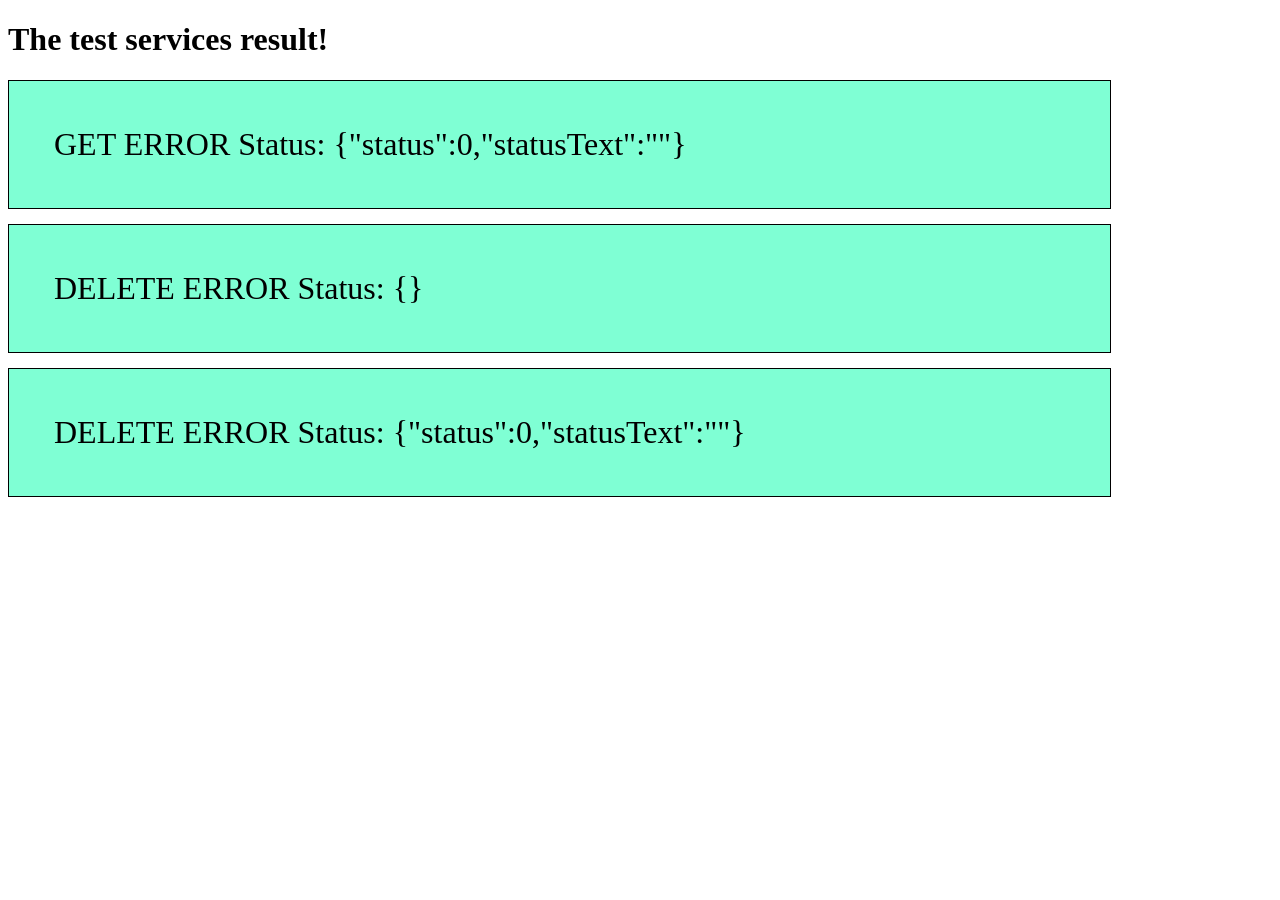
==== pages/index.html @ 2a8f9638 "ADDED: ability to demonstrate employee payroll using client server" ====
<!DOCTYPE html>
<html lang="en">
<head>
    <meta charset="UTF-8">
    <meta http-equiv="X-UA-Compatible" content="IE=edge">
    <meta name="viewport" content="width=device-width, initial-scale=1.0">
    <title>REST SERVICES</title>
    <style>
        div {
            border: 1px solid black;
            margin-bottom: 15px;
            width: 80%;
            background: aquamarine;
            padding: 45px;
            font-size: xx-large;
        }
    </style>
</head>
<body>
    <h1>The test services result!</h1>
    <div id="get_services"></div>
    <div id="delete_services"></div>
    <div id="post_services"></div>
    <script src="../js/http_service.js"></script>
</body>
</html>
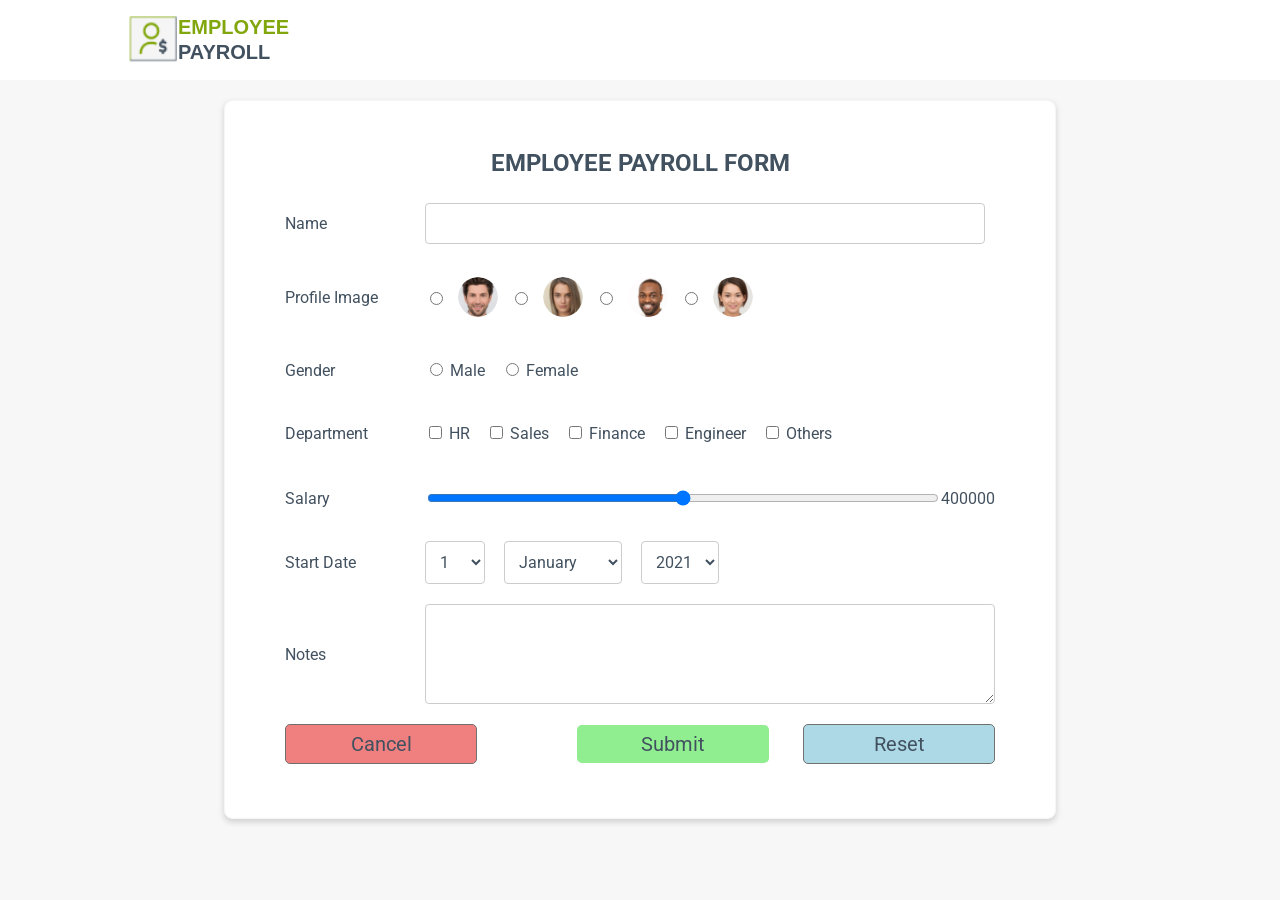
==== commit adf5952b: "MODIFIED: generation of id is servers responsibility, delinked class" ====
--- a/pages/index.html
+++ b/pages/index.html
@@ -2,25 +2,158 @@
 <html lang="en">
 <head>
     <meta charset="UTF-8">
-    <meta http-equiv="X-UA-Compatible" content="IE=edge">
-    <meta name="viewport" content="width=device-width, initial-scale=1.0">
-    <title>REST SERVICES</title>
-    <style>
-        div {
-            border: 1px solid black;
-            margin-bottom: 15px;
-            width: 80%;
-            background: aquamarine;
-            padding: 45px;
-            font-size: xx-large;
-        }
-    </style>
+    <meta content="width=device-width, initial-scale=1" name="viewport" />
+    <link href='https://fonts.googleapis.com/css?family=Roboto' rel='stylesheet'>
+    <link rel="stylesheet" href="../css/styles.css">
+    <title>Document</title>
 </head>
 <body>
-    <h1>The test services result!</h1>
-    <div id="get_services"></div>
-    <div id="delete_services"></div>
-    <div id="post_services"></div>
-    <script src="../js/http_service.js"></script>
+    <!-- UC1 -->
+    <header class="header-content header">
+        <div class="logo-content">
+            <a href="./home.html">
+                <img src="../assets/images/logo.png" alt="logo" width="50">
+                <div>
+                    <span class="emp-text">EMPLOYEE</span><br>
+                    <span class="emp-text emp-payroll">PAYROLL</span>
+                </div>
+            </a>
+        </div>
+    </header>
+    <!-- UC2 -->
+    <div class="form-content">
+        <form class="form" action="#" autocomplete="off" onreset="event.preventDefault(); resetForm()" onsubmit="save(event)">
+            <div class="form-head">EMPLOYEE PAYROLL FORM</div>
+            <div class="row-content">
+                <label class="label text" for="name">Name</label>
+                <input class="input" type="text" id="name" name="name" placeholder="" required>
+                <error-output class="name-error" for="name"></error-output>
+            </div>
+            <div class="row-content">
+                <label for="profile" class="label text">Profile Image</label>
+                <div class="profile-radio-content">
+                    <label>
+                        <input type="radio" name="profile" id="profile1" value="../assets/profile-images/Ellipse -3.png" required>
+                        <img class="profile" id="image1" src="../assets/profile-images/Ellipse -3.png">
+                    </label>
+                    <label>
+                        <input type="radio" name="profile" id="profile2" value="../assets/profile-images/Ellipse -1.png" required>
+                        <img class="profile" id="image2" src="../assets/profile-images/Ellipse -1.png">
+                    </label>
+                    <label>
+                        <input type="radio" name="profile" id="profile3" value="../assets/profile-images/Ellipse -2.png" required>
+                        <img class="profile" id="image3" src="../assets/profile-images/Ellipse -2.png">
+                    </label>
+                    <label>
+                        <input type="radio" name="profile" id="profile4" value="../assets/profile-images/Ellipse -4.png" required>
+                        <img class="profile" id="image4" src="../assets/profile-images/Ellipse -4.png">
+                    </label>
+                </div>
+            </div>
+            <div class="row-content">
+                <label class="label text" for="gender">Gender</label>
+                <div>
+                    <input type="radio" id="male" name="gender" value="Male" required>
+                    <label class="text" for="male">Male</label>
+                    <input type="radio" id="female" name="gender" value="Female" required>
+                    <label class="text" for="female">Female</label>
+                </div>
+            </div>
+            <div class="row-content">
+                <label class="label text" for="department">Department</label>
+                <div>
+                    <input type="checkbox" class="checkbox" id="hr" name="department" value="HR">
+                    <label class="text" for="hr">HR</label>
+                    <input type="checkbox" class="checkbox" id="sales" name="department" value="Sales">
+                    <label class="text" for="sales">Sales</label>
+                    <input type="checkbox" class="checkbox" id="finance" name="department" value="Finance">
+                    <label class="text" for="finance">Finance</label>
+                    <input type="checkbox" class="checkbox" id="engineer" name="department" value="Engineer">
+                    <label class="text" for="">Engineer</label>
+                    <input type="checkbox" class="checkbox" id="others" name="department" value="others">
+                    <label class="text" for="others">Others</label>
+                </div>
+            </div>
+            <div class="row-content">
+                <label class="label text" for="salary">Salary </label> 
+                <input class="input" type="range" name="salary" id="salary" min="300000"
+                    max="500000" step="100" value="400000">
+                    <output class="salary-output text" for="salary">400000</output>
+            </div>
+            <div class="row-content">
+                <label class="label text" for="startDate">Start Date</label>
+                <div>
+                    <select id="day" class="startDate" name="day">
+                        <option value="01">1</option>
+                        <option value="02">2</option>
+                        <option value="03">3</option>
+                        <option value="04">4</option>
+                        <option value="05">5</option>
+                        <option value="06">6</option>
+                        <option value="07">7</option>
+                        <option value="08">8</option>
+                        <option value="09">9</option>
+                        <option value="10">10</option>
+                        <option value="11">11</option>
+                        <option value="12">12</option>
+                        <option value="13">13</option>
+                        <option value="14">14</option>
+                        <option value="15">15</option>
+                        <option value="16">16</option>
+                        <option value="17">17</option>
+                        <option value="18">18</option>
+                        <option value="19">19</option>
+                        <option value="20">20</option>
+                        <option value="21">21</option>
+                        <option value="22">22</option>
+                        <option value="23">23</option>
+                        <option value="24">24</option>
+                        <option value="25">25</option>
+                        <option value="26">26</option>
+                        <option value="27">27</option>
+                        <option value="28">28</option>
+                        <option value="29">29</option>
+                        <option value="30">30</option>
+                        <option value="31">31</option>
+                   </select>
+                   <select id="month" class="startDate" name="month">
+                    <option value="01">January</option>
+                    <option value="02">February</option>
+                    <option value="03">March</option>
+                    <option value="04">April</option>
+                    <option value="05">May</option>
+                    <option value="06">June</option>
+                    <option value="07">July</option>
+                    <option value="08">August</option>
+                    <option value="09">September</option>
+                    <option value="10">October</option>
+                    <option value="11">November</option>
+                    <option value="12">December</option>
+                 </select> 
+                 <select id="year" class="startDate"  name="year">
+                    <option value="2021">2021</option>
+                    <option value="2020">2020</option>
+                    <option value="2019">2019</option>
+                </select>
+                </div>
+                <error-output class="startdate-error" for="name"></error-output>
+            </div>
+            <div class="row-content">
+                <label class="label text" for="notes">Notes</label>
+                <textarea id="notes" class="input" name="notes" style="height: 100px;"></textarea>
+            </div>
+            <div class="buttonParent">
+                <a href="./home.html" id="cancelButton" class="resetButton button cancelButton">Cancel</a>
+                <div class="submit-reset">
+                    <button type="submit" class="button submitButton">Submit</button>
+                    <button type="reset" class="resetButton button">Reset</button>
+                </div>
+            </div>
+        </form>
+    </div>
+    <!-- <script src="../js/EmployeePayrollData.js"></script> -->
+    <script defer src="../js/utility.js"></script>
+    <script defer src="../js/site-properties.js"></script>
+    <script src="../js/employeePayroll.js"></script>
 </body>
-</html>+</html>
--- a/css/styles.css
+++ b/css/styles.css
@@ -0,0 +1,235 @@
+body {
+    margin: 0;
+    height: 100%;
+    background-color: #f7f7f7;
+}
+
+.header {
+    padding: 15px 0;
+    background-color: white;
+}
+
+.header-content {
+    display: flex;
+    flex-direction: row;
+    justify-content: center;
+    align-items: center;
+    border: 0px solid green;
+}
+
+.logo-content {
+    display: flex;
+    flex-direction: row;
+    align-items: center;
+    border: 0px solid green;
+    width: 80%;
+}
+
+.logo-content a {
+    text-decoration: none;
+    display: flex;
+}
+
+.logo-content img {
+    border: 0px solid #42515f;
+}
+
+.emp-text {
+    font: normal normal bold 20px/25px Montserrat;
+    font-family: "Montserrat",sans-serif;
+    letter-spacing: 0px;
+    color: #82A70C;
+    text-transform: capitalize;
+}
+
+.emp-payroll {
+    color: #42515f;
+}
+
+* {
+    box-sizing: border-box;
+}
+/* UC2 */
+.form-content {
+    min-height: calc(100%-80px);
+    display: flex;
+    justify-content: center;
+    align-content: center;
+    border: 0px solid green;
+    margin-top: 20px;
+}
+
+.form {
+    width: 65%;
+    padding: 44px 60px;
+    background: white 0% 0% no-repeat padding-box;
+    box-shadow: 0px 3px 6px #00000029;
+    border: 1px solid #f5f5f5;
+    border-radius: 8px;
+    opacity: 1;
+}
+
+.form-head {
+    font: normal normal bold 24px/37px Roboto;
+    letter-spacing: 0px;
+    color: #42515f;
+    text-transform: capitalize;
+    opacity: 1;
+    padding-bottom: 20px;
+    text-align: center;
+}
+
+.row-content {
+    display: flex;
+    flex-direction: row;
+    margin-bottom: 10px;
+    align-items: center;
+    border: 0px solid green;
+    margin-bottom: 20px;
+}
+
+.label {
+    min-width: 140px;
+}
+
+label {
+    padding: 12px 12px 12px 0;
+    display: inline-block;
+}
+
+.text {
+    font-size: 16px;
+    color: #42515f;
+    opacity: 1;
+    font-family: Roboto;
+}
+
+.input {
+    width: 100%;
+    padding: 12px;
+    border: 1px solid #ccc;
+    border-radius: 4px;
+    resize: vertical;
+}
+
+.profile-radio-content {
+    display: flex;
+    flex-direction: row;
+}
+
+.profile-radio-content > label {
+    display: flex;
+    flex-direction: row;
+    align-items: center;
+}
+
+.profile {
+    width: 40px;
+    border-radius: 50%;
+    margin-left: 12px;
+}
+
+/* UC5 */
+select {
+    padding: 10px;
+    margin-right: 15px;
+    border: 1px solid #ccc;
+    border-radius: 4px;
+    resize: vertical;
+    font: normal normal normal 16px Roboto;
+    letter-spacing: 0px;
+    color: #42515f;
+    background-color: transparent;
+}
+
+.buttonParent {
+    display: flex;
+    margin-bottom: 10px;
+    justify-content: space-between;
+    margin-top: 20px;
+}
+
+.button {
+    font-size: 20px;
+    font-family: Roboto;
+    letter-spacing: 0px;
+    color: #42515f;
+    opacity: 1;
+    background: transparent;
+    border: none;
+    font-weight: 400;
+    min-width: 15vw;
+    padding: 7px;
+    border: 1px solid #707070;
+    cursor: pointer;
+    border-radius: 5px;
+}
+
+.submitButton {
+    border: none;
+    background-color: #f5f5f5;
+    margin-right: 30px;
+    background-color: lightgreen;
+}
+.resetButton {
+    background-color: lightblue;
+}
+
+.cancelButton {
+    text-decoration: none;
+    text-align: center;
+    background-color: lightcoral;
+}
+
+error-output {
+    font-size: 12px;
+    font-style: italic;
+    color: red;
+    margin-left: 10px;
+}
+
+@media only screen and (max-width: 1000px) {
+    .cancelButton {
+        margin-left: 0px;
+    }
+    .form {
+        width: 90%;
+        padding: 44px 20px;
+    }
+}
+
+@media only screen and (max-width: 660px) {
+    .form {
+        margin-top: 10px;
+    }
+    .row-content {
+        flex-direction: column;
+    }
+    .uploadButton {
+        justify-content: flex-start;
+    }
+    .profile-radio-button {
+        flex-flow: wrap;
+    }
+    .submit-reset {
+        width: 100%;
+        display: flex;
+        flex-grow: 1;
+        flex-direction: row-reverse;
+        justify-content: space-between;
+        margin-bottom: 20px;
+    }
+    .submitButton {
+        margin: 0;
+    }
+    .buttonParent {
+        flex-direction: column-reverse;
+        align-items: flex-start;
+    }
+    select {
+        margin-right: 0px;
+    }
+    .text {
+        align-items: baseline;
+    }
+}
